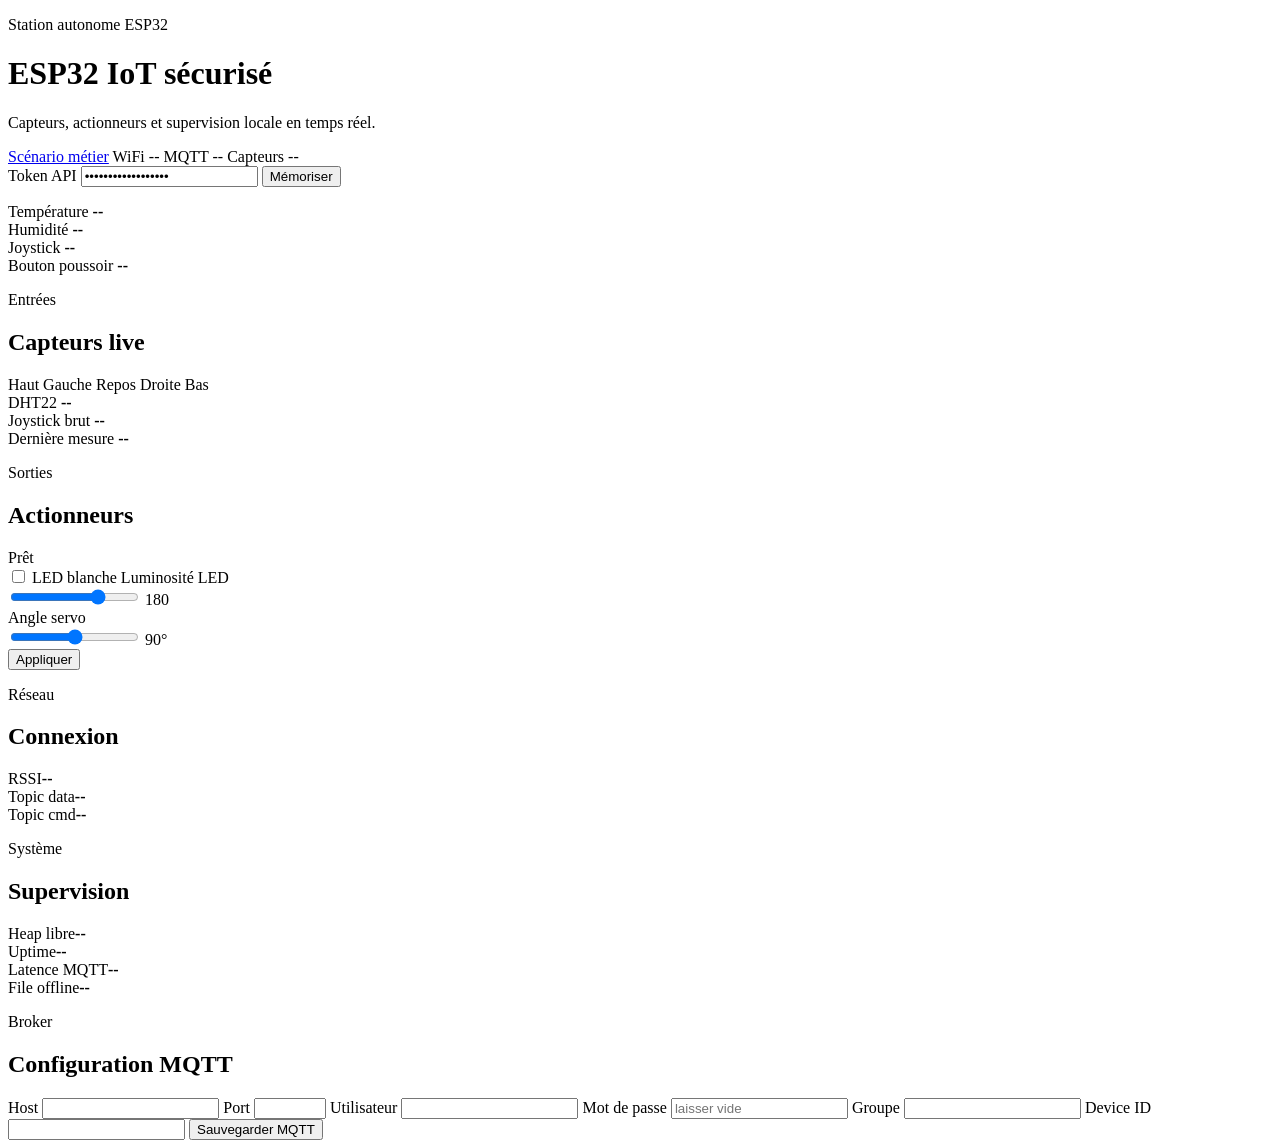
==== data/index.html @ 54068b86 "feat: add ESP32 IoT station with MQTT offline mode and web dashboard" ====
<!doctype html>
<html lang="fr">
<head>
  <meta charset="utf-8">
  <meta name="viewport" content="width=device-width, initial-scale=1">
  <title>Station IoT ESP32</title>
  <link rel="stylesheet" href="/style.css">
</head>
<body>
  <main class="shell">
    <header class="hero">
      <div>
        <p class="eyebrow">Station autonome ESP32</p>
        <h1>ESP32 IoT sécurisé</h1>
        <p class="subtitle">Capteurs, actionneurs et supervision locale en temps réel.</p>
      </div>
      <div class="status-row">
        <a class="nav-link" href="/scenario.html">Scénario métier</a>
        <span id="wifi" class="badge badge-muted">WiFi --</span>
        <span id="mqtt" class="badge badge-muted">MQTT --</span>
        <span id="anomaly" class="badge badge-muted">Capteurs --</span>
      </div>
    </header>

    <section class="auth-strip">
      <label>
        Token API
        <input id="apiToken" type="password" value="changeme-local-api" autocomplete="off">
      </label>
      <button id="saveToken">Mémoriser</button>
      <p id="message" class="message" role="status"></p>
    </section>

    <section class="kpi-grid">
      <article class="kpi temperature">
        <span>Température</span>
        <strong id="temp">--</strong>
      </article>
      <article class="kpi humidity">
        <span>Humidité</span>
        <strong id="humidity">--</strong>
      </article>
      <article class="kpi joystick">
        <span>Joystick</span>
        <strong id="joystick">--</strong>
      </article>
      <article class="kpi contact">
        <span>Bouton poussoir</span>
        <strong id="wireContact">--</strong>
      </article>
    </section>

    <section class="dashboard">
      <article class="panel panel-large">
        <div class="panel-head">
          <div>
            <p class="eyebrow">Entrées</p>
            <h2>Capteurs live</h2>
          </div>
        </div>

        <div class="sensor-layout">
          <div class="joystick-pad" aria-label="Etat joystick">
            <span id="joyUp" class="joy-cell joy-up">Haut</span>
            <span id="joyLeft" class="joy-cell joy-left">Gauche</span>
            <span id="joyCenter" class="joy-cell joy-center">Repos</span>
            <span id="joyRight" class="joy-cell joy-right">Droite</span>
            <span id="joyDown" class="joy-cell joy-down">Bas</span>
          </div>

          <div class="readout-list">
            <div class="readout">
              <span>DHT22</span>
              <strong id="dhtStatus">--</strong>
            </div>
            <div class="readout">
              <span>Joystick brut</span>
              <strong id="joystickRaw">--</strong>
            </div>
            <div class="readout">
              <span>Dernière mesure</span>
              <strong id="sampleAge">--</strong>
            </div>
          </div>
        </div>
      </article>

      <article class="panel">
        <div class="panel-head">
          <div>
            <p class="eyebrow">Sorties</p>
            <h2>Actionneurs</h2>
          </div>
          <span id="actuatorStatus" class="badge badge-ok">Prêt</span>
        </div>

        <div class="control-stack">
          <label class="toggle">
            <input id="ledEnabled" type="checkbox">
            <span>LED blanche</span>
          </label>

          <label>
            Luminosité LED
            <div class="range-line">
              <input id="ledBrightness" type="range" min="0" max="255" value="180">
              <output id="ledBrightnessValue">180</output>
            </div>
          </label>

          <label>
            Angle servo
            <div class="range-line">
              <input id="servo" type="range" min="0" max="180" value="90">
              <output id="servoValue">90°</output>
            </div>
          </label>

          <button id="sendActuators">Appliquer</button>
        </div>
      </article>
    </section>

    <section class="dashboard">
      <article class="panel">
        <div class="panel-head">
          <div>
            <p class="eyebrow">Réseau</p>
            <h2>Connexion</h2>
          </div>
        </div>
        <div class="readout-list">
          <div class="readout"><span>RSSI</span><strong id="rssi">--</strong></div>
          <div class="readout"><span>Topic data</span><strong id="dataTopic">--</strong></div>
          <div class="readout"><span>Topic cmd</span><strong id="cmdTopic">--</strong></div>
        </div>
      </article>

      <article class="panel">
        <div class="panel-head">
          <div>
            <p class="eyebrow">Système</p>
            <h2>Supervision</h2>
          </div>
        </div>
        <div class="readout-list">
          <div class="readout"><span>Heap libre</span><strong id="heap">--</strong></div>
          <div class="readout"><span>Uptime</span><strong id="uptime">--</strong></div>
          <div class="readout"><span>Latence MQTT</span><strong id="latency">--</strong></div>
          <div class="readout"><span>File offline</span><strong id="offline">--</strong></div>
        </div>
      </article>
    </section>

    <section class="panel config-panel">
      <div class="panel-head">
        <div>
          <p class="eyebrow">Broker</p>
          <h2>Configuration MQTT</h2>
        </div>
      </div>
      <div class="form-grid">
        <label>Host <input id="mqttHost" type="text"></label>
        <label>Port <input id="mqttPort" type="number" min="1" max="65535"></label>
        <label>Utilisateur <input id="mqttUser" type="text"></label>
        <label>Mot de passe <input id="mqttPass" type="password" placeholder="laisser vide"></label>
        <label>Groupe <input id="group" type="text"></label>
        <label>Device ID <input id="deviceId" type="text"></label>
        <button id="saveConfig">Sauvegarder MQTT</button>
      </div>
    </section>
  </main>

  <script src="/app.js"></script>
</body>
</html>
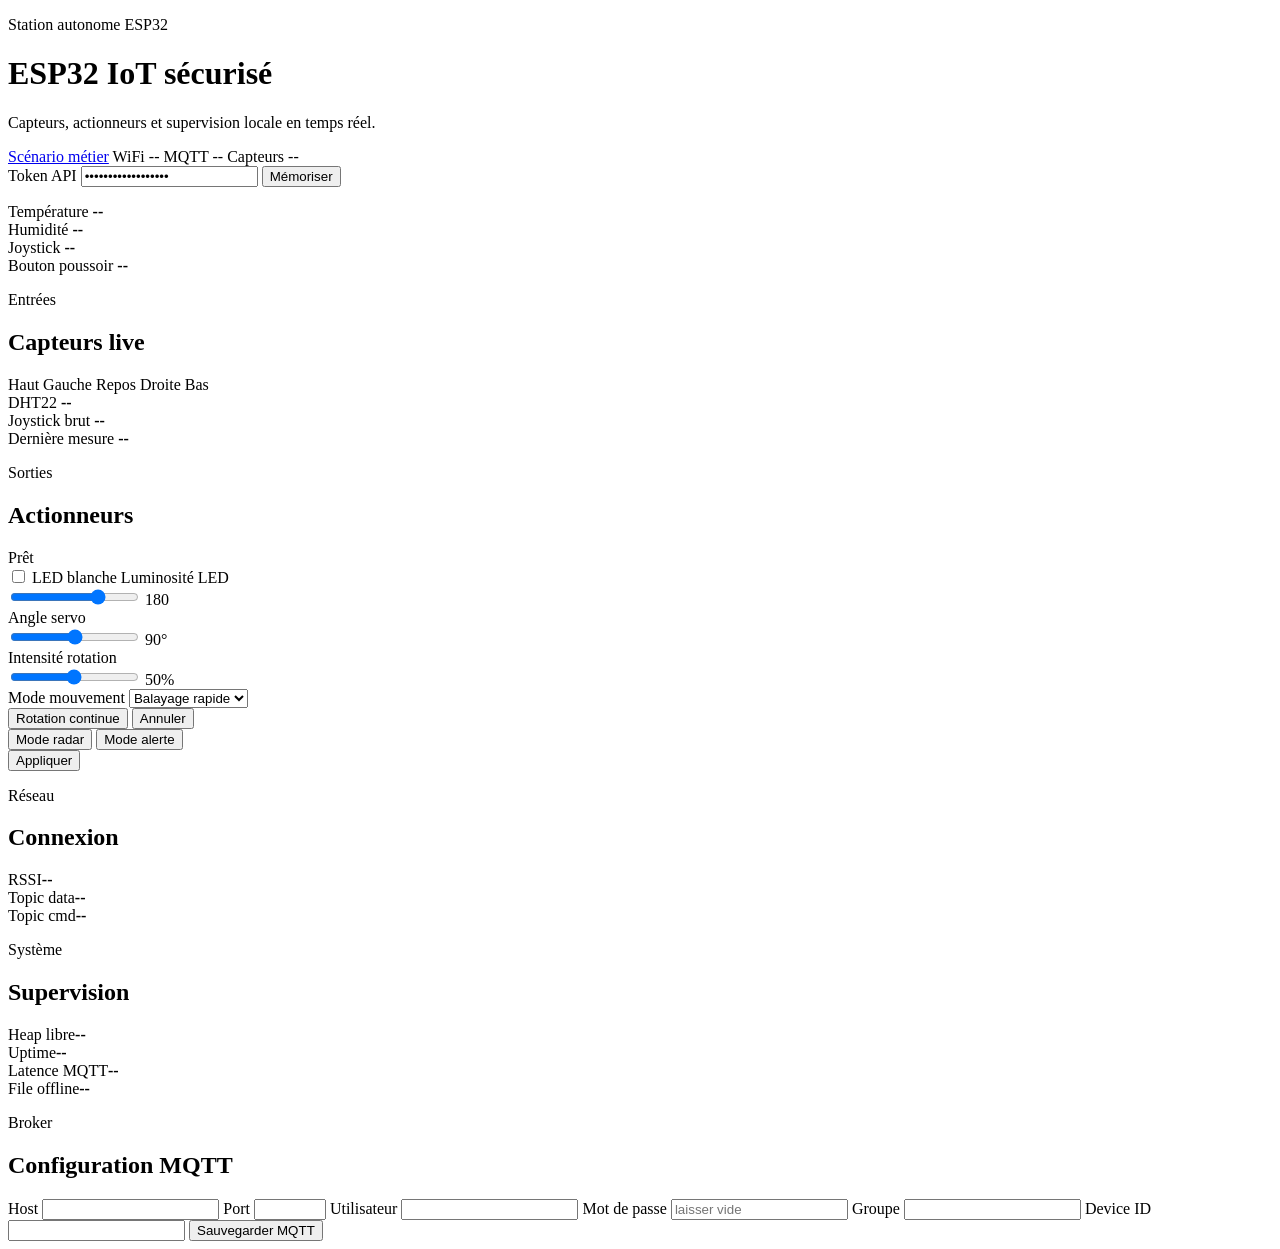
==== commit dca09b2d: "Add servo control inputs and buttons in HTML" ====
--- a/data/index.html
+++ b/data/index.html
@@ -116,6 +116,33 @@
             </div>
           </label>
 
+          <label>
+            Intensité rotation
+            <div class="range-line">
+              <input id="servoIntensity" type="range" min="1" max="100" value="50">
+              <output id="servoIntensityValue">50%</output>
+            </div>
+          </label>
+
+          <label>
+            Mode mouvement
+            <select id="servoMode">
+              <option value="0">Balayage rapide</option>
+              <option value="1">Scan radar</option>
+              <option value="2">Secousse alerte</option>
+            </select>
+          </label>
+
+          <div class="action-row">
+            <button id="startServoSweep" type="button">Rotation continue</button>
+            <button id="stopServoSweep" class="button-secondary" type="button">Annuler</button>
+          </div>
+
+          <div class="action-row">
+            <button id="servoPresetRadar" type="button">Mode radar</button>
+            <button id="servoPresetAlert" type="button">Mode alerte</button>
+          </div>
+
           <button id="sendActuators">Appliquer</button>
         </div>
       </article>
